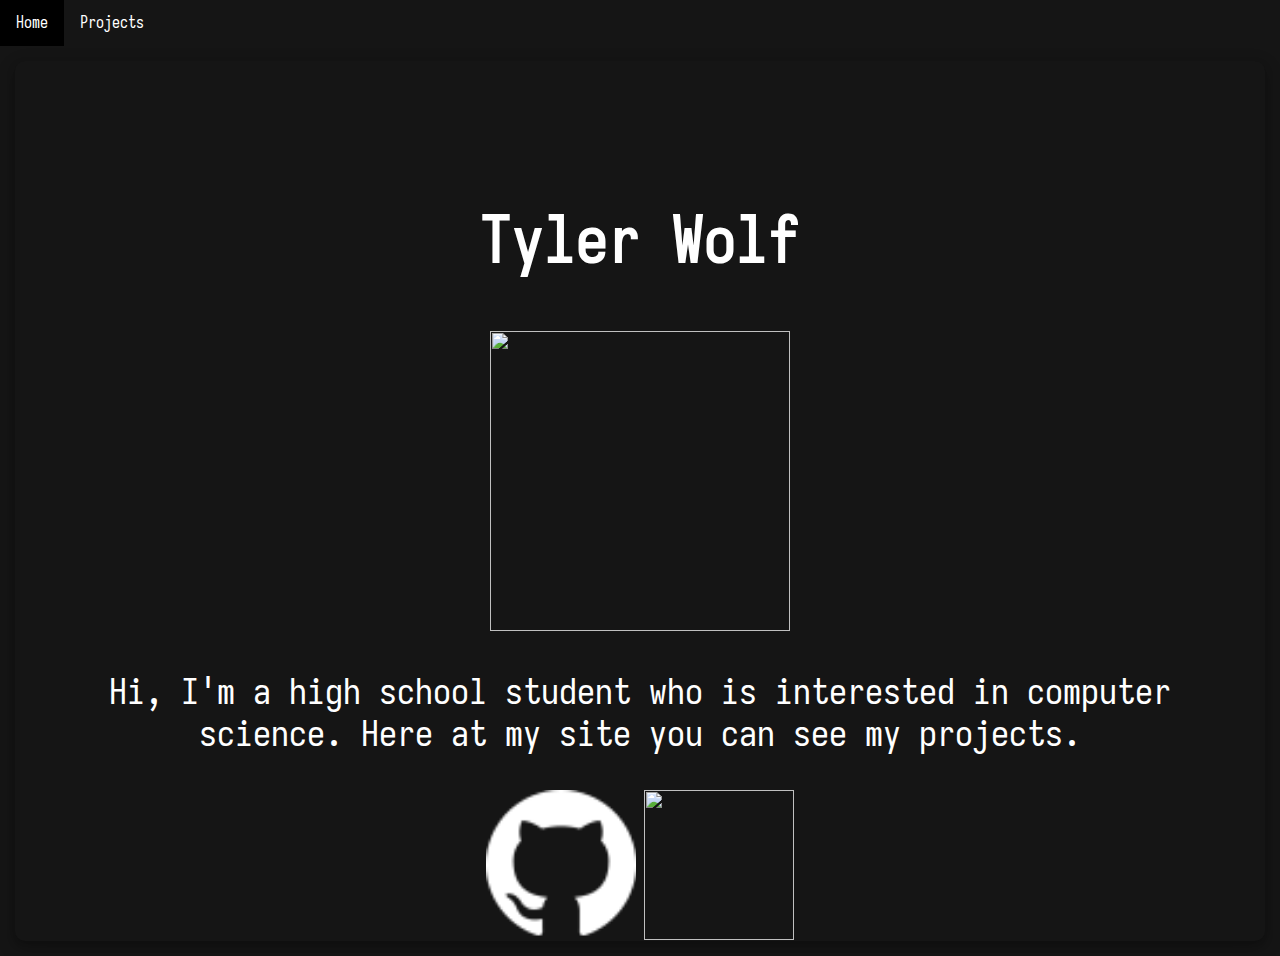
==== index.html @ b25ee681 "Update index.html" ====
<!DOCTYPE html>
<html lang="en">
  <head>
    <meta charset="utf-8"/>
    <meta http-equiv="X-UA-Compatible" content="IE=edge"/>
    <meta name="viewport" content="width=device-width, initial-scale=1"/>
    <meta name="description" content="Tyler Wolf"/>
    <title>Tyler Wolf</title>
    <meta name="theme-color" content="#222222"/>
    <link rel="stylesheet" href="styles.css"/>
    <link rel="stylesheet" href="normalize.css"/>
  </head>
  <body>
    <div class="header">
      <ul>
        <li><a href="/">Home</a></li>
        <li><a href="projects">Projects</a></li>
      </ul>
    </div>
    <div class="about">
      <h2 class="title">Tyler Wolf</h2>
      <p class = "description">
        <div class="image"><img src="https://avatars.githubusercontent.com/u/47761974?v=4" width="300" height="300"></div>
        <p>Hi, I'm a high school student who is interested in computer science. Here at my site you can see my projects.</p>
        <a href="https://github.com/tylerwolf35"><img src="github.png" width="150" height="150"></a>
        <a href="https://codeberg.org/tylerwolf"><img src="https://design.codeberg.org/logo-kit/favicon.svg" width="150" height="150" ></a>
      </p>
    </div>
  </body>
</html>
---- styles.css ----
@font-face {
  font-family: Iosevka;
  src: url('iosevka-regular.woff2') format('woff2');
}

body {
  background: #151515;
  font-family: "Iosevka", sans-serif;
}
ul {
  list-style-type: none;
  margin: 0;
  padding: 0;
  overflow: hidden;
  background-color: #151515;
}
li {
  float: left;
}
li a {
  display: block;
  color: white;
  text-align: center;
  padding: 14px 16px;
  text-decoration: none;
}
li a:hover {
  background-color: #000000;
}
h2 {
  font-size: 64px;
}
p {
  font-size: 36px;
}
#title {
  color: white;
  font-family: "Montserrat", sans-serif;
  text-align: center;
  margin-top: 5vh;
}
.description {
  color: white;
  font-family: "Montserrat", sans-serif;
  text-align: right;
}
.about {
  color: white;
  background: #151515;
  border-radius: 10px;
  min-width: 92%;
  max-width: 97%;
  height: 690px;
  margin: 15px;
  box-shadow: 0 4px 8px 0 rgba(0, 0, 0, 0.2), 0 6px 20px 0 rgba(0, 0, 0, 0.19);
  padding: 7% 20px 100px 20px;
  text-align: center;
  position: relative;
}
.projectstitle {
  color: white;
  background: #151515;
  border-radius: 10px;
  box-shadow: 0 4px 8px 0 rgba(0, 0, 0, 0.2), 0 6px 20px 0 rgba(0, 0, 0, 0.19);
  text-align: center;
  position: relative;
}
.projects {
  color: white;
  background: #151515;
  border-radius: 10px;
  min-width: 400px;
  max-width: 400px;
  min-height: 400px;
  max-height: 400px;
  margin: 15px;
  box-shadow: 0 4px 8px 0 rgba(0, 0, 0, 0.2), 0 6px 20px 0 rgba(0, 0, 0, 0.19);
  padding: 20px 20px 100px 20px;
  text-align: center;
  position: relative;
  display: inline-block;
}
.projects:hover {
  background-color: #000000;
}
#projectsdescription {
  color: white;
  font-family: "Iosevka", sans-serif;
  text-align: right;
  font-size: 30px;
}
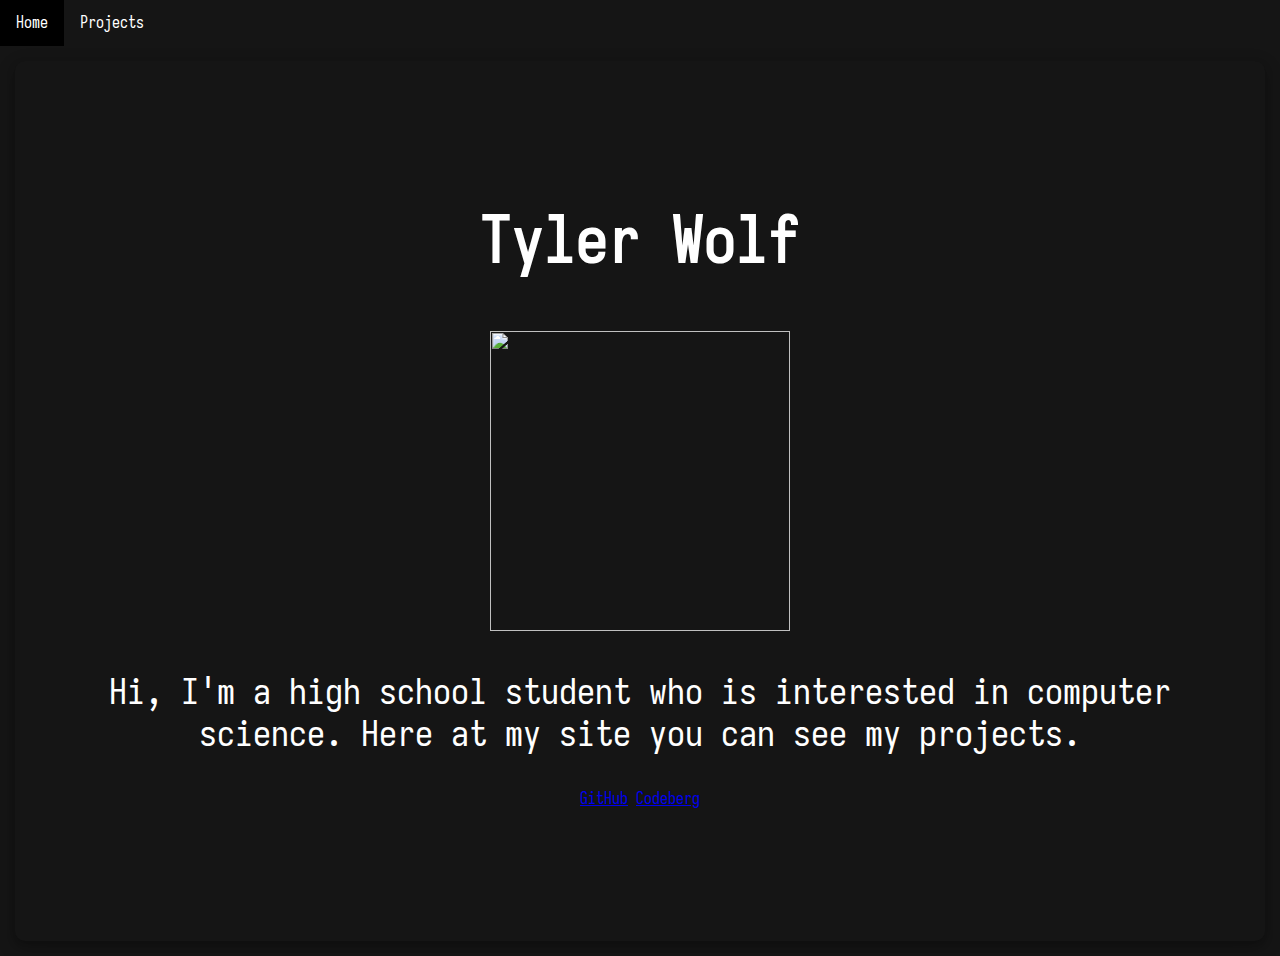
==== commit 4ed04944: "Update index.html" ====
--- a/index.html
+++ b/index.html
@@ -22,8 +22,8 @@
       <p class = "description">
         <div class="image"><img src="https://avatars.githubusercontent.com/u/47761974?v=4" width="300" height="300"></div>
         <p>Hi, I'm a high school student who is interested in computer science. Here at my site you can see my projects.</p>
-        <a href="https://github.com/tylerwolf35"><img src="github.png" width="150" height="150"></a>
-        <a href="https://codeberg.org/tylerwolf"><img src="https://design.codeberg.org/logo-kit/favicon.svg" width="150" height="150" ></a>
+        <a href="https://github.com/tylerwolf35">GitHub</a>
+        <a href="https://codeberg.org/tylerwolf">Codeberg</a>
       </p>
     </div>
   </body>
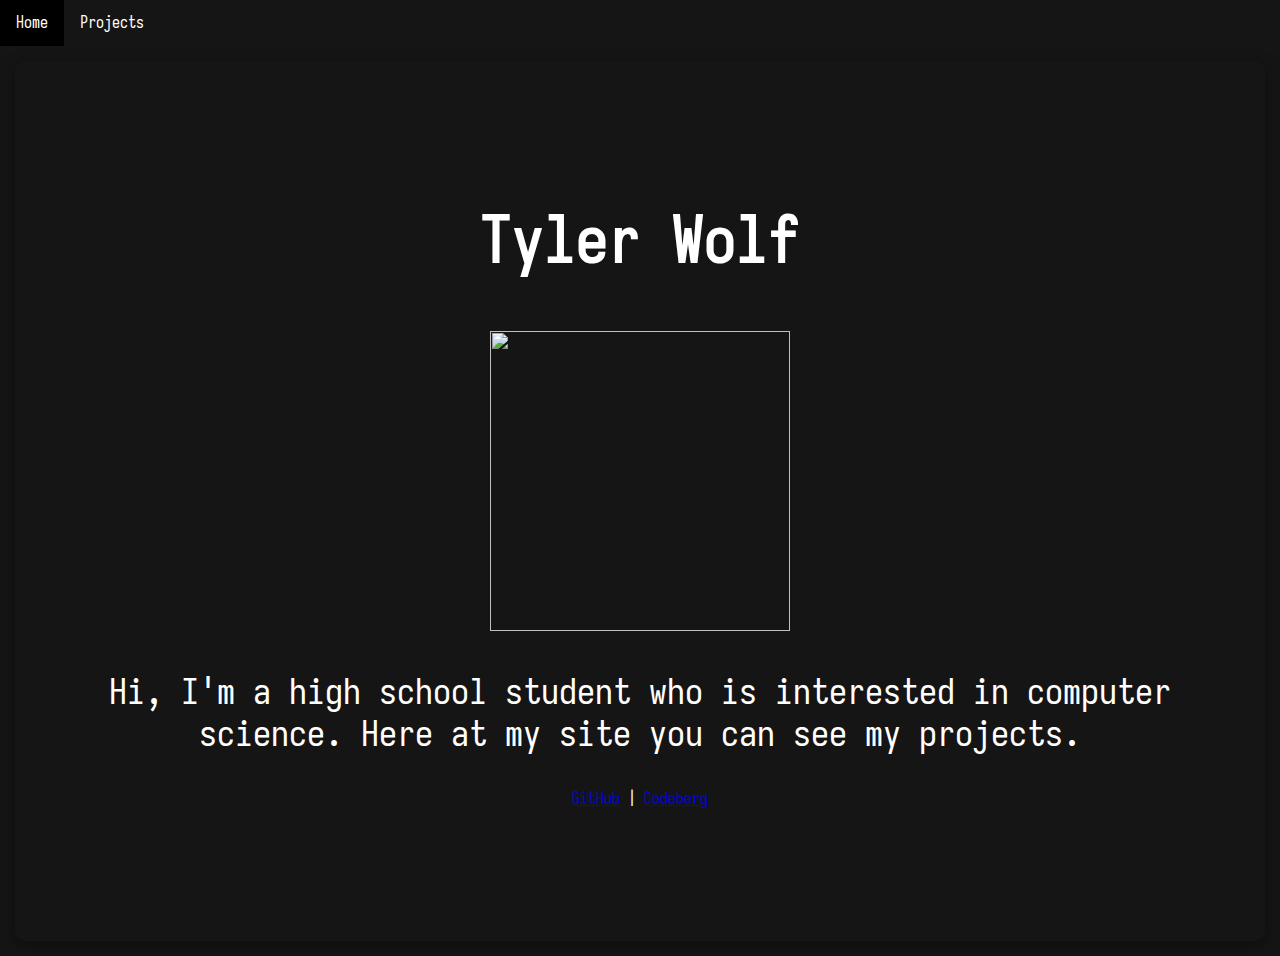
==== commit e8debc0f: "Update index.html" ====
--- a/index.html
+++ b/index.html
@@ -23,6 +23,7 @@
         <div class="image"><img src="https://avatars.githubusercontent.com/u/47761974?v=4" width="300" height="300"></div>
         <p>Hi, I'm a high school student who is interested in computer science. Here at my site you can see my projects.</p>
         <a href="https://github.com/tylerwolf35">GitHub</a>
+        <a>|</a>
         <a href="https://codeberg.org/tylerwolf">Codeberg</a>
       </p>
     </div>
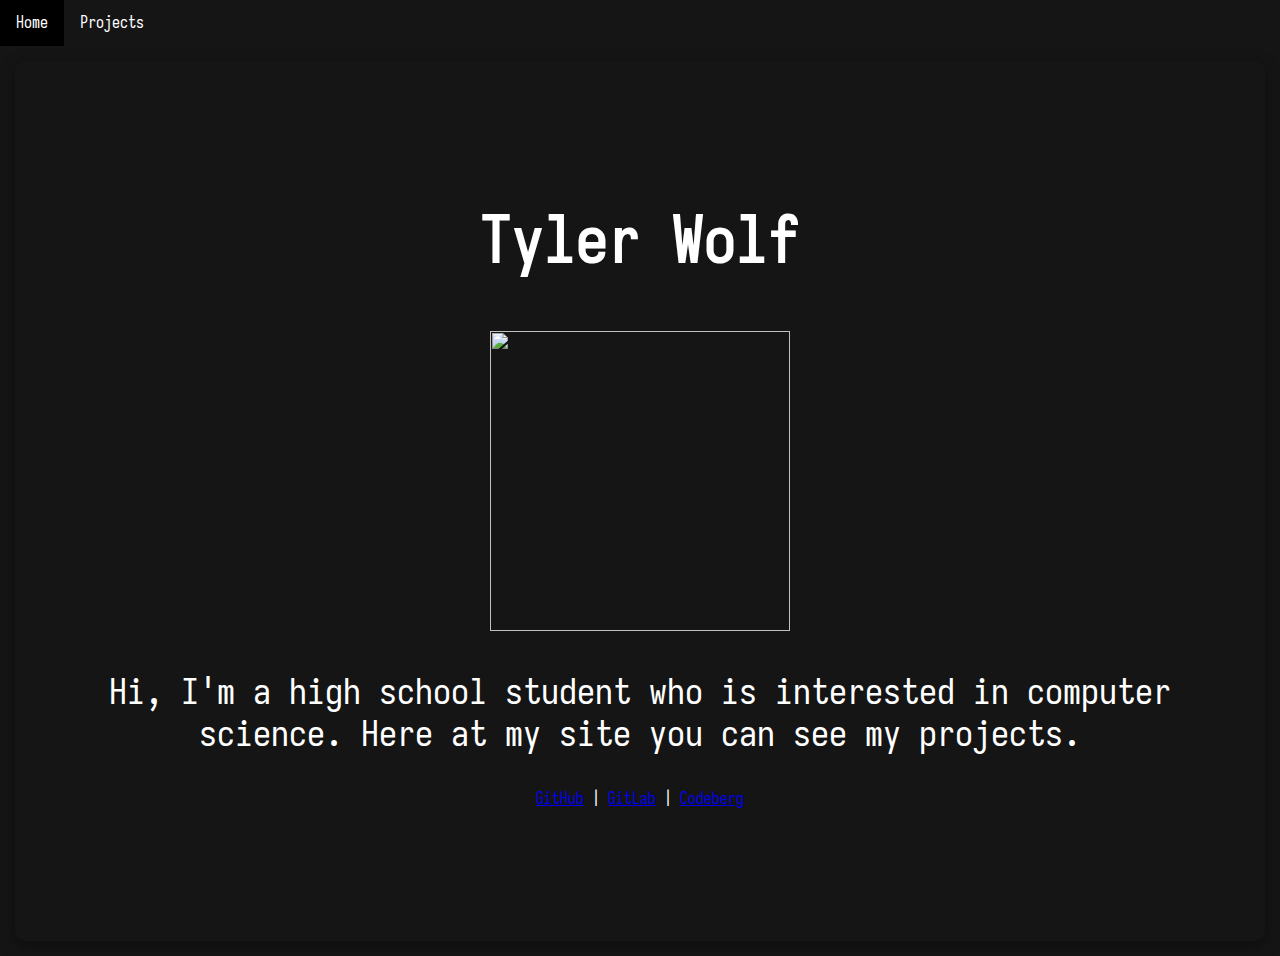
==== commit bdea07cb: "Update index.html" ====
--- a/index.html
+++ b/index.html
@@ -24,6 +24,8 @@
         <p>Hi, I'm a high school student who is interested in computer science. Here at my site you can see my projects.</p>
         <a href="https://github.com/tylerwolf35">GitHub</a>
         <a>|</a>
+        <a href="https://gitlab.com/tylerwolf35">GitLab</a>
+        <a>|</a>
         <a href="https://codeberg.org/tylerwolf">Codeberg</a>
       </p>
     </div>
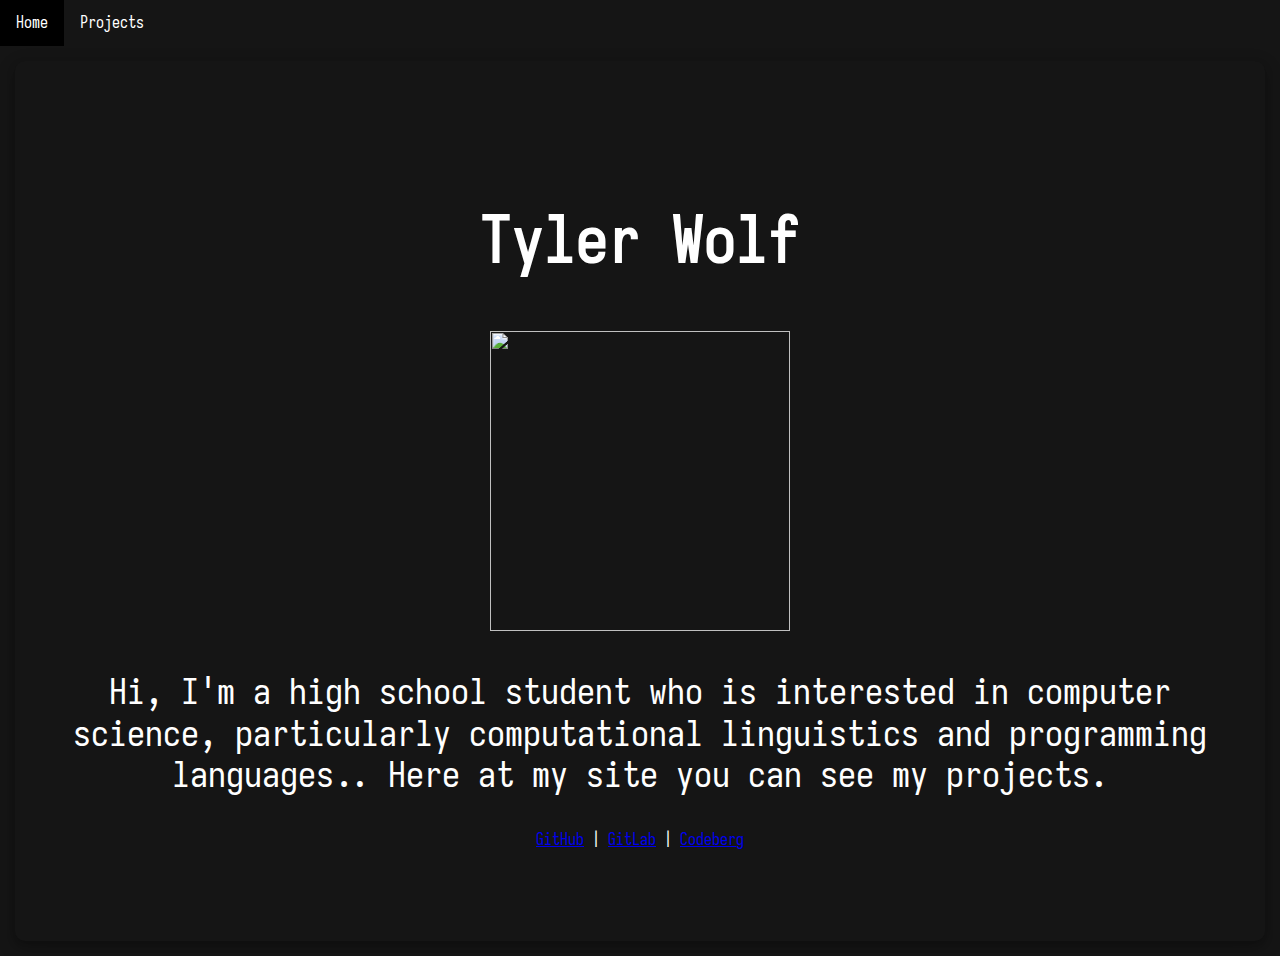
==== commit 04e30e08: "Update index.html" ====
--- a/index.html
+++ b/index.html
@@ -21,7 +21,7 @@
       <h2 class="title">Tyler Wolf</h2>
       <p class = "description">
         <div class="image"><img src="https://avatars.githubusercontent.com/u/47761974?v=4" width="300" height="300"></div>
-        <p>Hi, I'm a high school student who is interested in computer science. Here at my site you can see my projects.</p>
+        <p>Hi, I'm a high school student who is interested in computer science, particularly computational linguistics and programming languages.. Here at my site you can see my projects.</p>
         <a href="https://github.com/tylerwolf35">GitHub</a>
         <a>|</a>
         <a href="https://gitlab.com/tylerwolf35">GitLab</a>
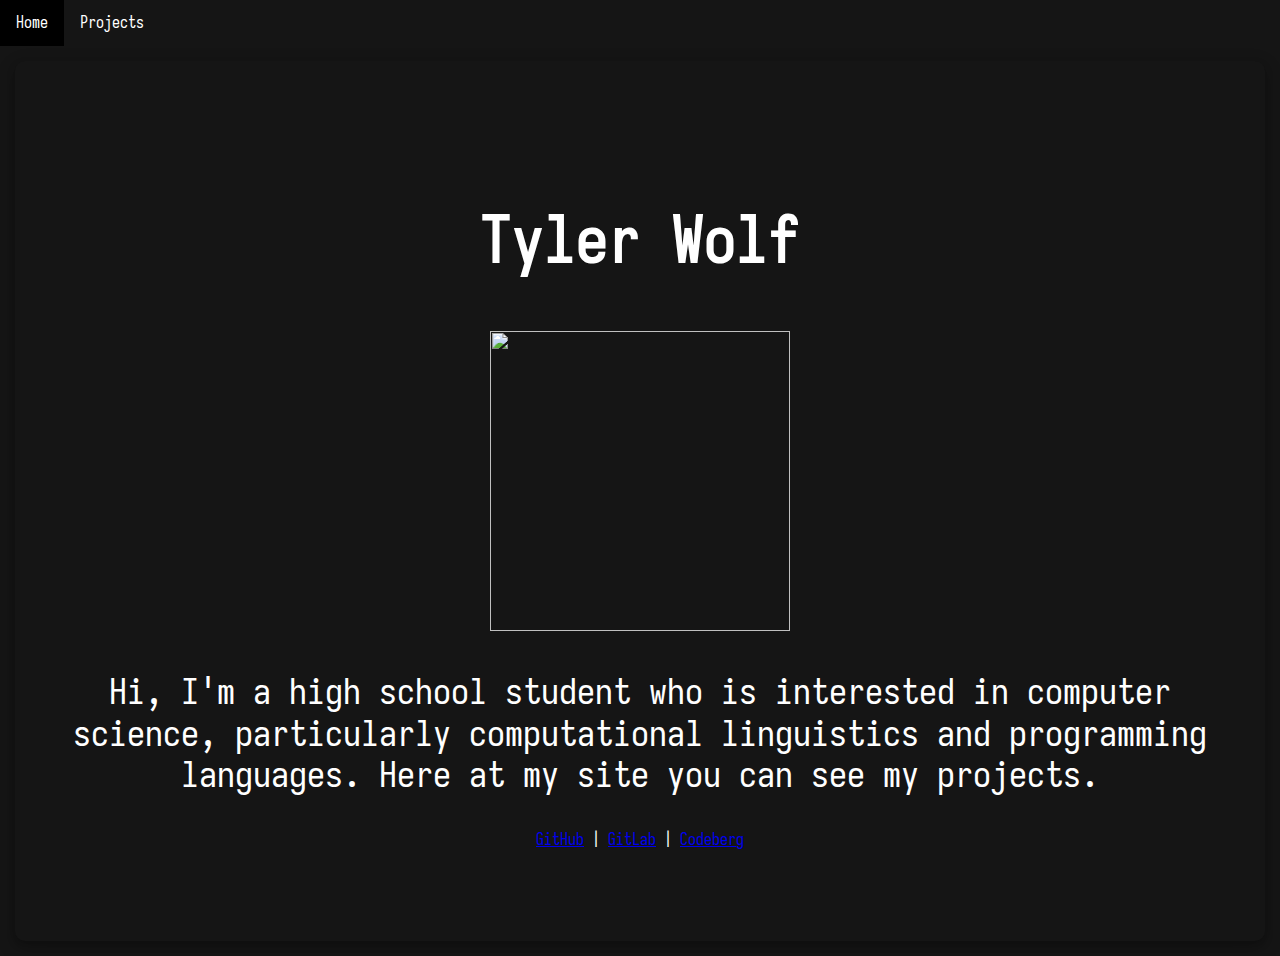
==== commit ac41adf0: "Update index.html" ====
--- a/index.html
+++ b/index.html
@@ -21,7 +21,7 @@
       <h2 class="title">Tyler Wolf</h2>
       <p class = "description">
         <div class="image"><img src="https://avatars.githubusercontent.com/u/47761974?v=4" width="300" height="300"></div>
-        <p>Hi, I'm a high school student who is interested in computer science, particularly computational linguistics and programming languages.. Here at my site you can see my projects.</p>
+        <p>Hi, I'm a high school student who is interested in computer science, particularly computational linguistics and programming languages. Here at my site you can see my projects.</p>
         <a href="https://github.com/tylerwolf35">GitHub</a>
         <a>|</a>
         <a href="https://gitlab.com/tylerwolf35">GitLab</a>
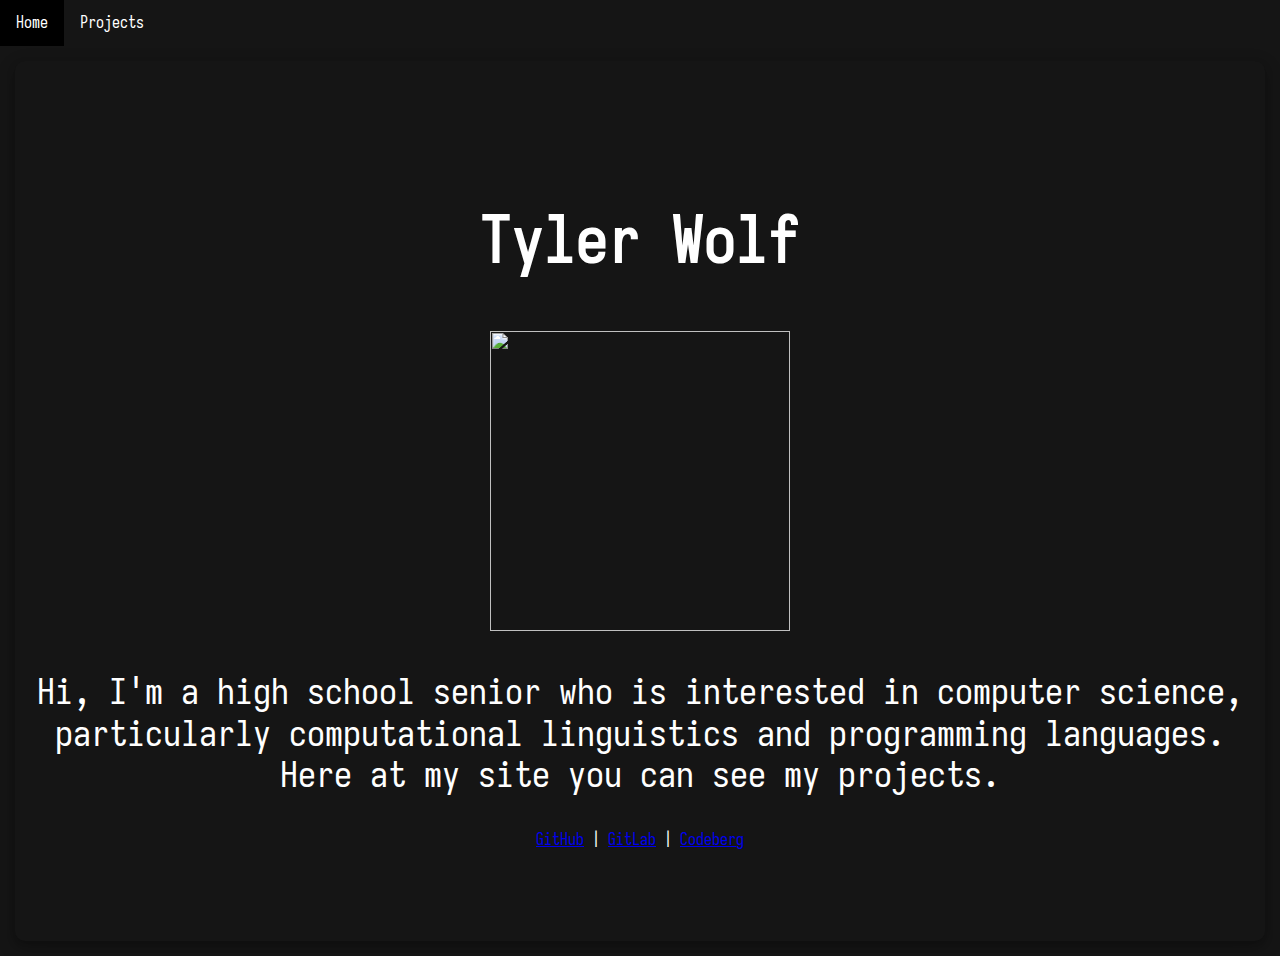
==== commit 56383d3c: "Update index.html" ====
--- a/index.html
+++ b/index.html
@@ -21,7 +21,7 @@
       <h2 class="title">Tyler Wolf</h2>
       <p class = "description">
         <div class="image"><img src="https://avatars.githubusercontent.com/u/47761974?v=4" width="300" height="300"></div>
-        <p>Hi, I'm a high school student who is interested in computer science, particularly computational linguistics and programming languages. Here at my site you can see my projects.</p>
+        <p>Hi, I'm a high school senior who is interested in computer science, particularly computational linguistics and programming languages. Here at my site you can see my projects.</p>
         <a href="https://github.com/tylerwolf35">GitHub</a>
         <a>|</a>
         <a href="https://gitlab.com/tylerwolf35">GitLab</a>
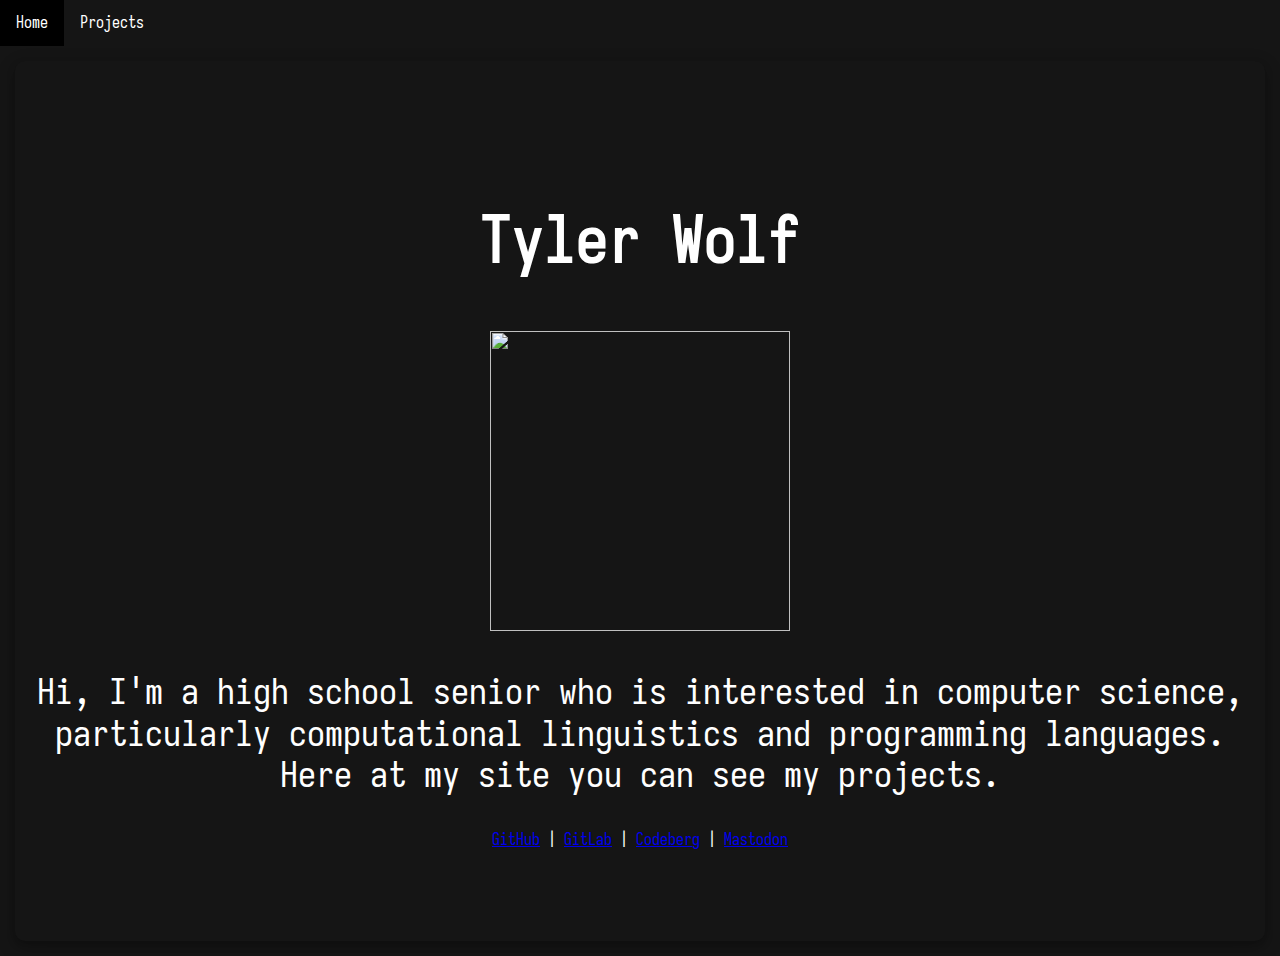
==== commit 87bfc7e4: "update" ====
--- a/index.html
+++ b/index.html
@@ -27,6 +27,8 @@
         <a href="https://gitlab.com/tylerwolf35">GitLab</a>
         <a>|</a>
         <a href="https://codeberg.org/tylerwolf">Codeberg</a>
+	<a>|</a>
+	<a rel="me" href="https://freeradical.zone/@tylerwolf">Mastodon</a>
       </p>
     </div>
   </body>
